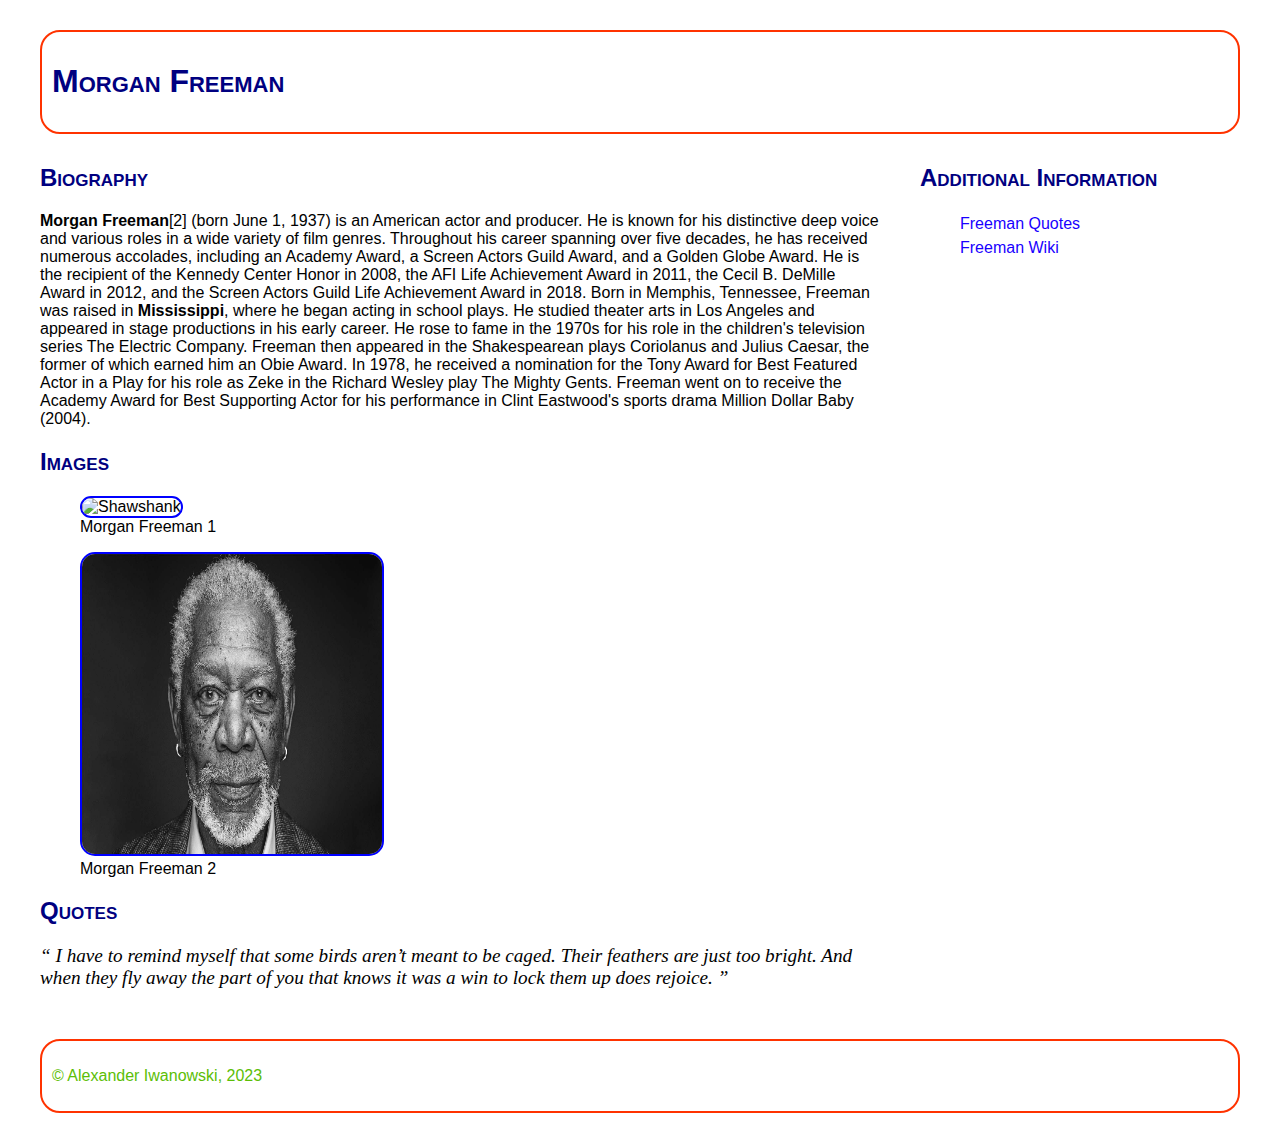
==== index.html @ 79d5cf9e "assignment 1" ====
<!--Alexander Iwanowski 8932811-->
<!DOCTYPE html>
<html lang="en">
<head>
    <meta charset="UTF-8">
    <meta name="viewport" content="width=device-width, initial-scale=1.0">

    <link rel="stylesheet" type="text/css" href="CSS/normalize.css">
    <link rel="stylesheet" type="text/css" href="CSS/mystyle.css">
    

    <title>Morgan Freeman Assignment 1</title>
</head>
<body>
    <header class="name">
        <h1>Morgan Freeman</h1>
    </header>

    

    <main>
        <section>
            <h2>Biography</h2>
             </p>
                    <b>Morgan Freeman</b>[2] (born June 1, 1937) is an American actor and producer. He is known for his distinctive deep voice and various roles in a wide variety of film genres. Throughout his career spanning over five decades, he has received numerous accolades, including an Academy Award, a Screen Actors Guild Award, and a Golden Globe Award. He is the recipient of the Kennedy Center Honor in 2008, the AFI Life Achievement Award in 2011, the Cecil B. DeMille Award in 2012, and the Screen Actors Guild Life Achievement Award in 2018.

                    Born in Memphis, Tennessee, Freeman was raised in <strong>Mississippi</strong>, where he began acting in school plays. He studied theater arts in Los Angeles and appeared in stage productions in his early career. He rose to fame in the 1970s for his role in the children's television series The Electric Company. Freeman then appeared in the Shakespearean plays Coriolanus and Julius Caesar, the former of which earned him an Obie Award. In 1978, he received a nomination for the Tony Award for Best Featured Actor in a Play for his role as Zeke in the Richard Wesley play The Mighty Gents.
                    
                    Freeman went on to receive the Academy Award for Best Supporting Actor for his performance in Clint Eastwood's sports drama Million Dollar Baby (2004).
              </p>
            
        </section>
           
        <section>
            <h2>Images</h2>
                
                    
                <figure>
                    <img  class="mainimg" src="https://thecinemaholic.com/wp-content/uploads/2017/02/shawshank-redemption-morgan-freeman-1994.jpg" alt="Shawshank">
                    <figcaption>Morgan Freeman 1</figcaption>
                </figure>
                <figure>
                    <img src="Morgan freeman.jpeg" alt="Headshot" class="mainimg">
                    <figcaption>Morgan Freeman 2</figcaption>
                </figure>
                
        </section>

        <section>
            <h2>Quotes</h2>
                <q cite="https://yourstory.com/2017/05/morgan-freeman-quotes">
                    I have to remind myself that some birds aren’t meant to be caged. Their feathers are just too bright. And when they fly away the part of you that knows it was a win to lock them up does rejoice.
                </q>
        </section>

    </main>
    <aside>
        <h2>Additional Information</h2>
        <ul>
        <li><a href="https://yourstory.com/2017/05/morgan-freeman-quotes">Freeman Quotes</a></li>
        <li><a href="https://en.wikipedia.org/wiki/Morgan_Freeman">Freeman Wiki</a></li>
        </ul>
    </aside>
    <footer class="name">
    <p>&copy; Alexander Iwanowski, 2023</p>
</footer>


</body>
</html>
---- CSS/mystyle.css ----
/*Alexander Dimitri Iwanowski - 8932811*/

body{
    width : 100% ;
    max-width: 1200px;
    margin:  auto;
    font: 16px Arial, sans-serif;
    padding: 20px;
}

h1{
    color: navy;
    font-variant: small-caps;
}
h2{
    color: navy;
    font-variant: small-caps;
}

aside{
    float:right;
    width: 25%;
    margin-right: 20px;
}
.mainimg{
    width: 300px;
    height: 300px;
    border: 2px solid blue;
    border-radius: 15px;
}

footer p{
    font: 14px;
    color: rgb(92, 190, 6);
}
.name{
    display: flex;
    justify-content: space-between;
    align-items: center;
    border: 2px solid #f30;
    border-radius: 20px;
    padding: 10px;
    margin: 10px 0;
}
ul li{
    list-style-type: none;
    line-height:1.5 ;
}
ul > li > a{
    text-decoration: none;
    color: rgb(25, 0, 255);
}
aside a:hover{
    color: #f30;
}
main{
    float: left;
    width: 70%;
    margin-bottom: 50px;
}
footer{
    clear : both;
}
q{
    font-family: cursive;
    font-style: italic;
    font-size: larger;
}
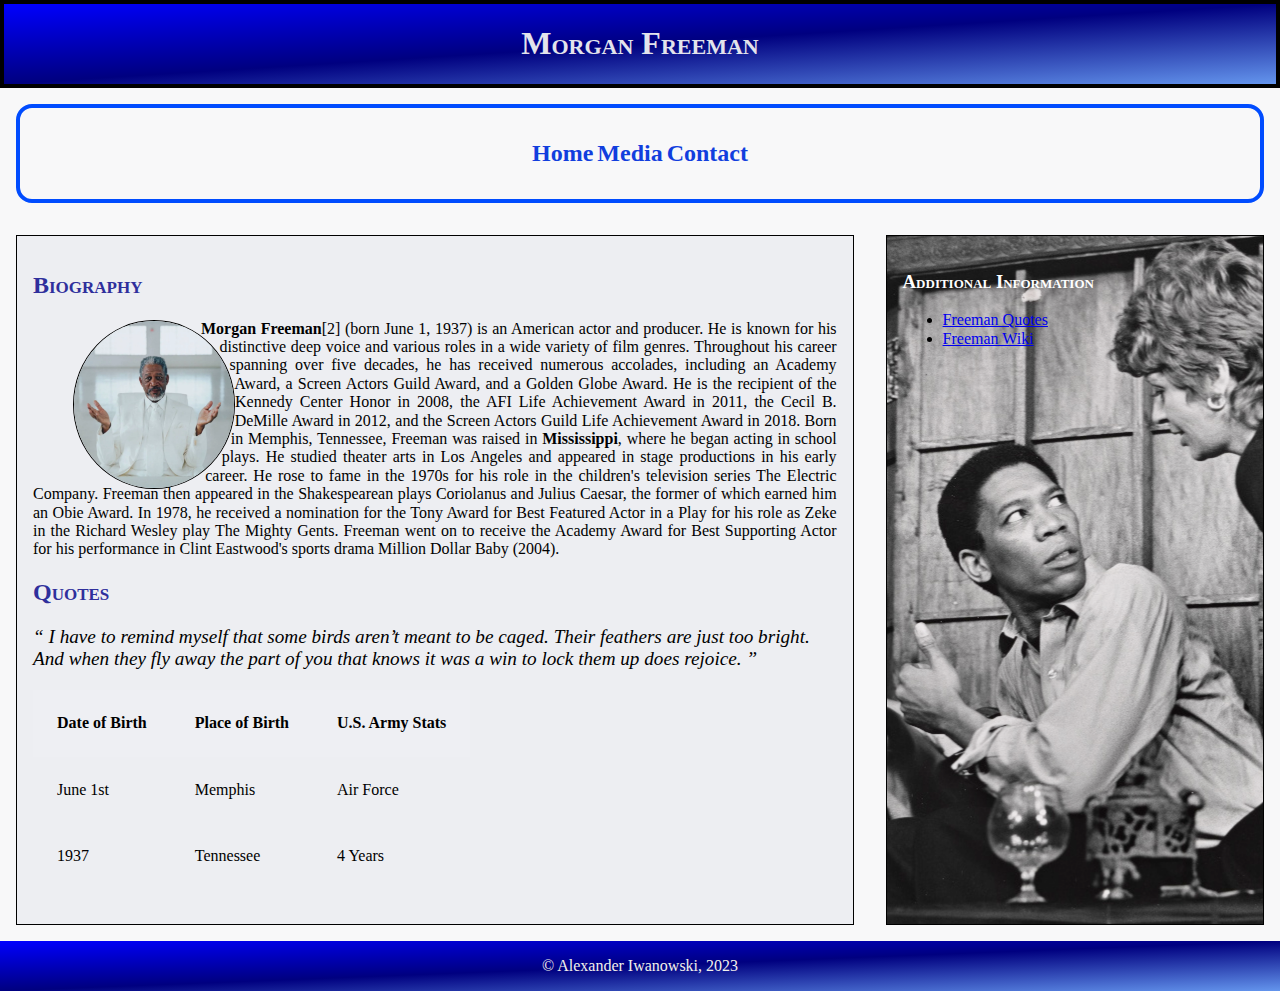
==== commit cad4223b: "assignment 2" ====
--- a/index.html
+++ b/index.html
@@ -4,24 +4,48 @@
 <head>
     <meta charset="UTF-8">
     <meta name="viewport" content="width=device-width, initial-scale=1.0">
+    <meta name="robots" content="noindex,nofollow">
+    <meta name="google-site-verification" content="+nxGUDJ4QpAZ5l9Bsjdi102tLVC21AIh5d1Nl23908vVuFHs34=">
 
     <link rel="stylesheet" type="text/css" href="CSS/normalize.css">
-    <link rel="stylesheet" type="text/css" href="CSS/mystyle.css">
+    <link rel="stylesheet" type="text/css" href="CSS/index.css">
     
 
     <title>Morgan Freeman Assignment 1</title>
 </head>
 <body>
-    <header class="name">
+
+    <header>
         <h1>Morgan Freeman</h1>
     </header>
 
-    
+    <nav>
+        <ul>
+            <li><a href="index.html">Home</a></li>
 
-    <main>
-        <section>
+            <li>
+                <a href="">Media</a>
+                <ul>
+                    <li><a href="gallery.html"></a>Gallery</li>
+                    <li><a href="media.html"></a>Video</li>
+                </ul>
+            </li>
+
+            <li><a href="contact.html">Contact</a></li>
+        </ul>
+    </nav>
+
+
+    <section>
+    <main class="structural">
+
             <h2>Biography</h2>
-             </p>
+
+                <figure class="headimg">
+                    <img src="IMG/pm_224545.webp" alt="head" id="morganimg">
+                </figure>
+
+              <p>
                     <b>Morgan Freeman</b>[2] (born June 1, 1937) is an American actor and producer. He is known for his distinctive deep voice and various roles in a wide variety of film genres. Throughout his career spanning over five decades, he has received numerous accolades, including an Academy Award, a Screen Actors Guild Award, and a Golden Globe Award. He is the recipient of the Kennedy Center Honor in 2008, the AFI Life Achievement Award in 2011, the Cecil B. DeMille Award in 2012, and the Screen Actors Guild Life Achievement Award in 2018.
 
                     Born in Memphis, Tennessee, Freeman was raised in <strong>Mississippi</strong>, where he began acting in school plays. He studied theater arts in Los Angeles and appeared in stage productions in his early career. He rose to fame in the 1970s for his role in the children's television series The Electric Company. Freeman then appeared in the Shakespearean plays Coriolanus and Julius Caesar, the former of which earned him an Obie Award. In 1978, he received a nomination for the Tony Award for Best Featured Actor in a Play for his role as Zeke in the Richard Wesley play The Mighty Gents.
@@ -29,39 +53,49 @@
                     Freeman went on to receive the Academy Award for Best Supporting Actor for his performance in Clint Eastwood's sports drama Million Dollar Baby (2004).
               </p>
             
-        </section>
-           
-        <section>
-            <h2>Images</h2>
-                
-                    
-                <figure>
-                    <img  class="mainimg" src="https://thecinemaholic.com/wp-content/uploads/2017/02/shawshank-redemption-morgan-freeman-1994.jpg" alt="Shawshank">
-                    <figcaption>Morgan Freeman 1</figcaption>
-                </figure>
-                <figure>
-                    <img src="Morgan freeman.jpeg" alt="Headshot" class="mainimg">
-                    <figcaption>Morgan Freeman 2</figcaption>
-                </figure>
-                
-        </section>
 
-        <section>
+        
             <h2>Quotes</h2>
                 <q cite="https://yourstory.com/2017/05/morgan-freeman-quotes">
                     I have to remind myself that some birds aren’t meant to be caged. Their feathers are just too bright. And when they fly away the part of you that knows it was a win to lock them up does rejoice.
                 </q>
-        </section>
+        
+
+        
+            <table>
+                <thead>
+                    <tr>
+                        <th>Date of Birth  </th>
+                        <th>Place of Birth</th>
+                        <th>U.S. Army Stats</th>
+                    </tr>
+                </thead>
+                <tbody>
+                     <tr>
+                        <td>June 1st</td>
+                        <td>Memphis</td>
+                        <td>Air Force</td>
+                    </tr>
+                    <tr>
+                        <td>1937</td>
+                        <td>Tennessee</td>
+                        <td>4 Years</td>
+                    </tr>
+                </tbody> 
+            </table>   
+            <br>
+        
 
     </main>
-    <aside>
-        <h2>Additional Information</h2>
+    <aside class="structural">
+        <h3>Additional Information</h3>
         <ul>
-        <li><a href="https://yourstory.com/2017/05/morgan-freeman-quotes">Freeman Quotes</a></li>
-        <li><a href="https://en.wikipedia.org/wiki/Morgan_Freeman">Freeman Wiki</a></li>
+        <li><a href="https://yourstory.com/2017/05/morgan-freeman-quotes" target="_blank">Freeman Quotes</a></li>
+        <li><a href="https://en.wikipedia.org/wiki/Morgan_Freeman" target="_blank" >Freeman Wiki</a></li>
         </ul>
     </aside>
-    <footer class="name">
+    </section>
+    <footer>
     <p>&copy; Alexander Iwanowski, 2023</p>
 </footer>
 
--- a/CSS/index.css
+++ b/CSS/index.css
@@ -0,0 +1,155 @@
+/*Alexander Dimitri Iwanowski - 8932811*/
+body{
+    width : 100vw;
+    height : 100vh;
+    background-color: hsla(240, 8%, 95%, 0.5);
+    display : flex; 
+    flex-direction: column;
+}
+header{
+    color: rgb(13, 13, 222);
+    text-align: center;
+    border: 0.3rem solid black;
+    background-image: linear-gradient(to bottom right, blue, navy, cornflowerblue);
+}
+nav{ 
+    margin: 1rem;
+    border: 0.3rem solid rgb(0, 76, 255); 
+    border-radius:1rem;
+    padding: 2rem 0; 
+    text-align: center; 
+}
+nav a{  
+    font-size: 1.5em; 
+    font-weight: bold; 
+    color: rgb(17, 62, 222); 
+    text-decoration: none; 
+    padding: 0; 
+}
+nav ul{ 
+    list-style-type: none;
+    padding: 0;
+    margin: 0; 
+}
+nav>ul>li{ 
+    display: inline-block; 
+    position: relative; 
+}
+nav ul li ul { 
+    display: none; 
+}
+nav ul li:hover ul{
+    display: block;
+}
+nav ul li ul { 
+	width: 150%;
+	position: absolute; 
+	z-index: 999; 
+	text-align: left; 
+	background-color: rgb(246, 248, 250); 
+    box-shadow: 0 0 5rem rgb(178, 171, 194); 
+}
+nav ul li ul li a{ 
+    color: white; 
+    padding: 1rem; 
+    display: block; 
+}
+nav ul li ul li:hover a:hover{
+    color:rgb(255, 255, 255); 
+    background-color: white; 
+}
+main{
+    flex: 2 1 70%;
+    background-color : hsl(228, 17%, 94%);
+}
+aside{
+    flex: 2 1 30%;
+    background: url(../IMG/index.jpeg);
+    background-position: center;
+}
+aside > li{
+    list-style-type: square;
+    line-height: 2em;
+    color: black;
+}
+aside a:hover{
+    color : rgb(255, 196, 0);
+}
+section{
+    display: flex;
+    flex-direction: row;
+    flex-wrap: nowrap;
+    justify-content: space-between;
+    align-items: stretch;
+}
+.structural{
+    margin : 1rem;
+    padding : 1rem;
+    border : 0.1em solid black;
+}
+h1{
+    color: rgb(227, 227, 236);
+    font-variant: small-caps;
+}
+h2{
+    color: rgb(47, 47, 156);
+    font-variant: small-caps;
+}
+aside h3{
+    color: white;
+    font-variant: small-caps;
+}
+q{
+    font-family: cursive;
+    font-style: italic;
+    font-size: larger;
+}
+#morganimg{
+    position: relative;
+    width: 10em;
+    margin-left: 0;
+    float: left;
+    border: 0.03em solid black;
+    border-radius: 50%;
+    shape-outside: circle();
+}
+section p{
+    color: black;
+    text-align: justify;
+    shape-outside: circle();
+}
+table{
+    max-width: 100%;
+    margin-top: 1.25em;
+    border-collapse: collapse;
+ }
+ table, th, td{
+     border: 0.03125 solid black;
+ }
+ th, td{
+     padding: 1.5em;
+     text-align: left;
+ }
+ th{
+     background-color: rgb(238, 239, 243);
+ }
+footer p{
+    font: 7rem;
+    color: rgb(242, 241, 236);
+    text-align: center;
+}
+footer{
+    background-image: linear-gradient(to bottom right, blue, navy, cornflowerblue);
+}
+footer{
+    clear : both;
+}
+
+
+
+
+
+
+
+
+
